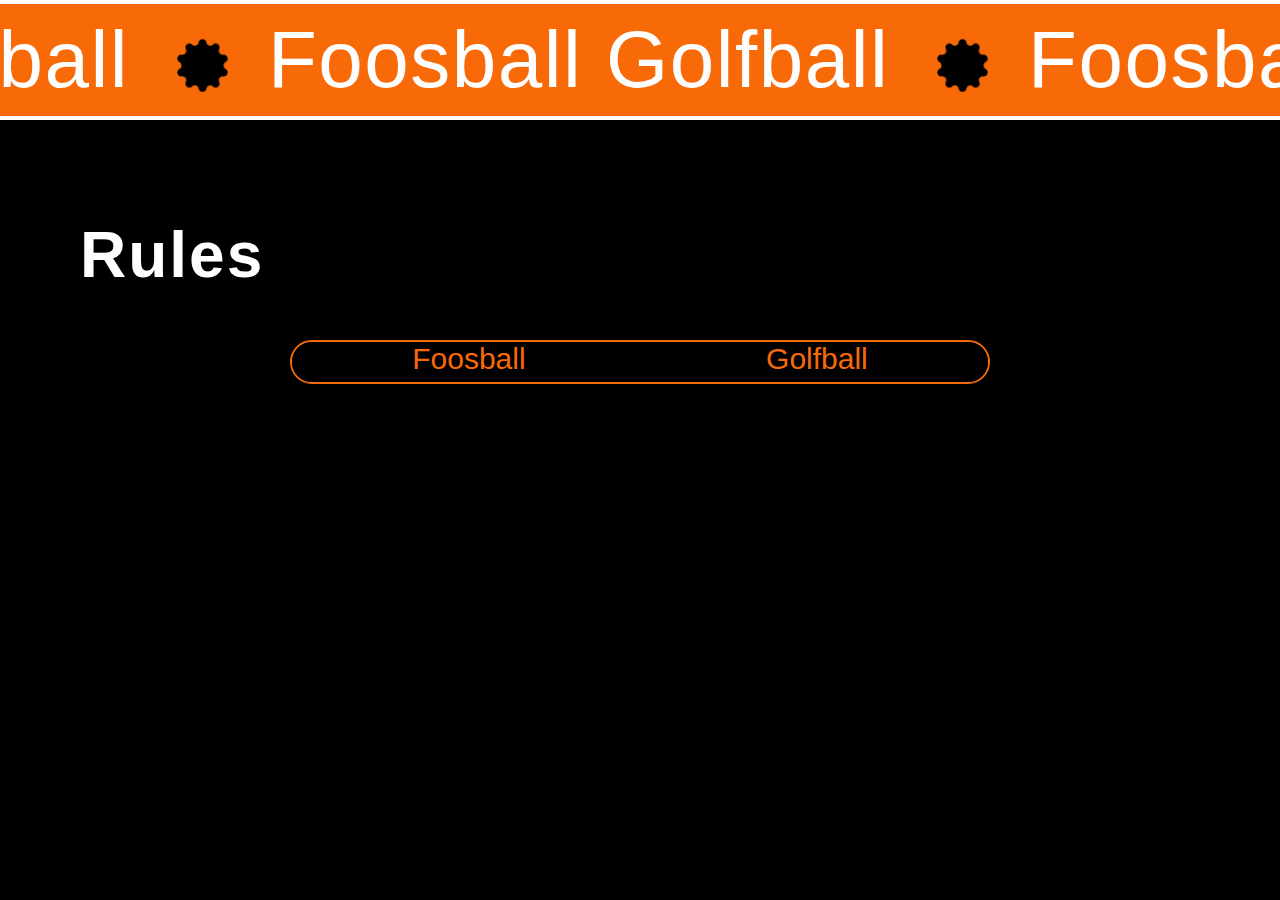
==== Anubhav/index.html @ b0604230 "first commit" ====
<!DOCTYPE html>
<html lang="en">

<head>
    <meta charset="UTF-8">
    <meta name="viewport" content="width=device-width, initial-scale=1.0">
    <title>Document</title>
    <link rel="stylesheet" href="style.css">
    <link href="https://api.fontshare.com/v2/css?f[]=clash-display@400,500,300&display=swap" rel="stylesheet">

<body>
    <section id="rules-section">
        <div class="marquee-container">
            <h1>Foosball Golfball <img src="star.png" alt="star"></h1>
            <h1>Foosball Golfball <img src="star.png" alt="star"></h1>
            <h1>Foosball Golfball <img src="star.png" alt="star"></h1>
            <h1>Foosball Golfball <img src="star.png" alt="star"></h1>
            <h1>Foosball Golfball <img src="star.png" alt="star"></h1>
        </div>
        <br>
        <div class="rules-container">
            <h1>Rules</h1>
            <div class="select-container">
                <input class="radio__input" type="radio" name="myRadio" value="Foosball" id="myRadio1"/>
                <label class="radio__label" for="myRadio1">Foosball</label>
                <input class="radio__input" type="radio" name="myRadio" value="Golfball" id="myRadio2"/>
                <label class="radio__label" for="myRadio2">Golfball</label>
            </div>
        </div>
    </section>
</body>

</html>
---- Anubhav/style.css ----
@import url('https://fonts.googleapis.com/css2?family=Poppins:wght@300;500;700;900&display=swap');

*{
    margin:0;
    box-sizing: border-box;
}
body{
    background-color: #000000;
}
.marquee-container h1{
    color:#FEFEFF;
    font-family: 'Clash Display', sans-serif;
    font-size: 5rem;
    font-weight:500;
    white-space: nowrap;
    padding:0;
    letter-spacing:1.5px;
    animation: move-rtl 7000ms linear infinite;

}
img{
    margin-left:1.5rem;
    margin-right:1.5rem;
    height: 53px;
    vertical-align: middle;
}
@keyframes move-rtl{
    0%{
        transform:translate(0);
    }
    100%{
        transform:translate(-100%);
    }
}
.marquee-container{
    display:flex;
    justify-content:center;
    background:#F76A07;
    align-items: center;
    padding:10px;
    overflow:hidden;
    gap:1rem;
    border-top:4px solid #FEFEFF;
    border-bottom:4px solid #FEFEFF;
}
/*Rules-Section*/
.rules-container{
    display:flex;
    flex-direction: column;
    justify-content: center;
    margin:80px;
    gap:3rem;
    column-gap: 20rem;
    overflow:hidden;
}
.rules-container h1{
    margin: left 42px;
    font-size:4rem;
    color:#FEFEFF;
    font-family:'Clash Display',sans-serif;
    font-weight:600;
    letter-spacing: 2px;
}
.select-container{
    align-self:center;
    display:flex;
    align-items: center;
    justify-content:center;
    width:700px;
    overflow: hidden;
    border-radius: 25px;
    border:2px solid #F76A07;
}
.radio__input{
    display: none;
}
.radio__label{
    margin:0;
    text-align: center;
    flex-grow:2;
    height:40px;
    vertical-align:bottom;
    font-size:30px;
    font-family: 'Clash Display',sans-serif;
    color:#FEFEFF;
    background-color:#000000 ;
    cursor:pointer;
    transition:background-color 0.01s;
}

.radio__input:checked + .radio__label{
    background:#F76A07;
}
.radio__input:not(:checked) + .radio__label{
    background: #000000;
    color:#F76A07;
}
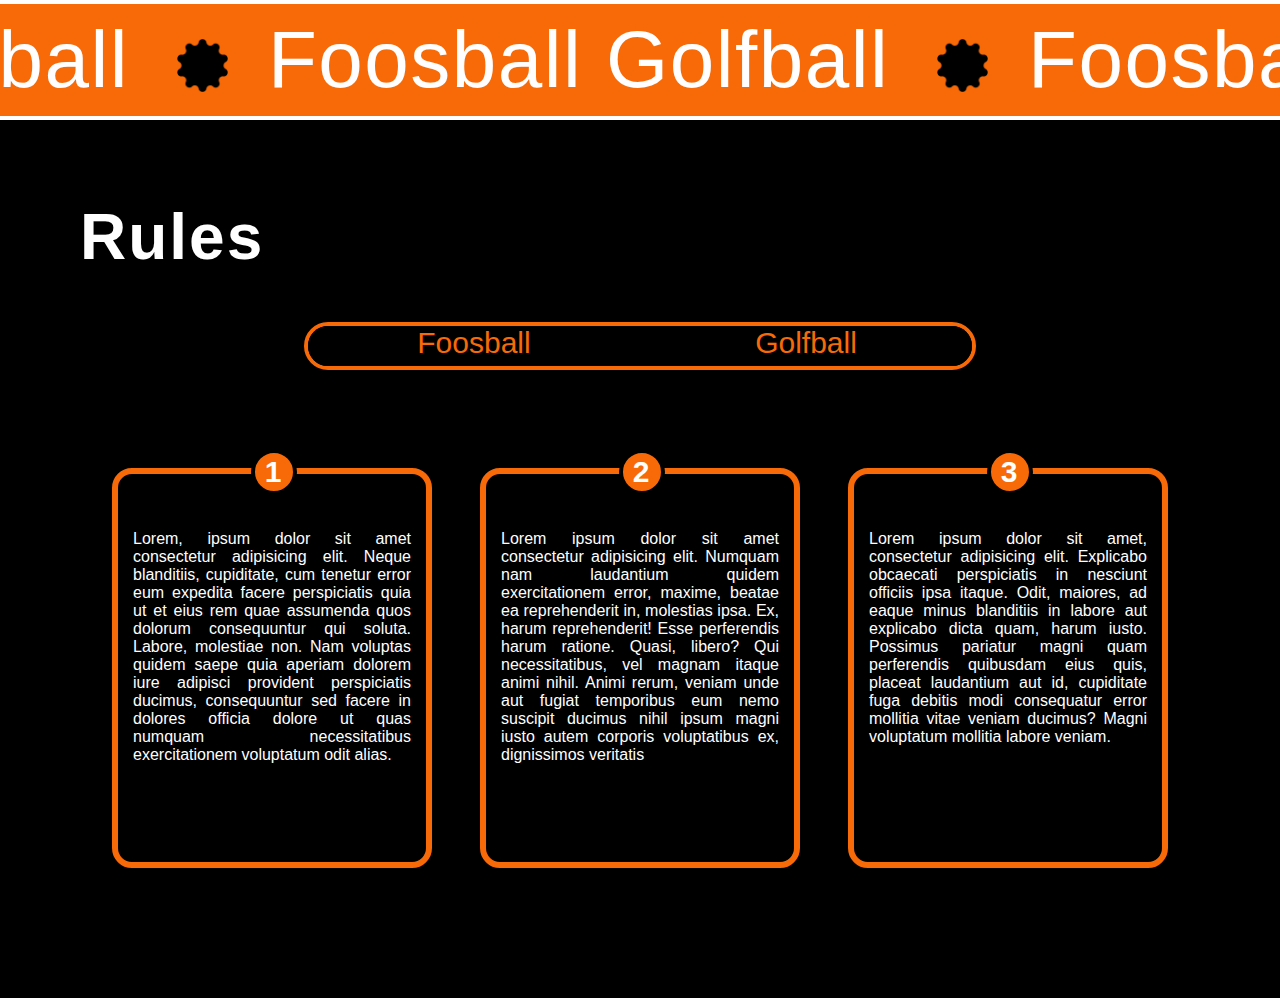
==== commit 21bc16a1: "rules_cards+ javascript+media_queies" ====
--- a/Anubhav/index.html
+++ b/Anubhav/index.html
@@ -4,10 +4,11 @@
 <head>
     <meta charset="UTF-8">
     <meta name="viewport" content="width=device-width, initial-scale=1.0">
-    <title>Document</title>
+    <title>Rules Section</title>
     <link rel="stylesheet" href="style.css">
+    <link rel="stylesheet" href="media.css">
     <link href="https://api.fontshare.com/v2/css?f[]=clash-display@400,500,300&display=swap" rel="stylesheet">
-
+    
 <body>
     <section id="rules-section">
         <div class="marquee-container">
@@ -17,17 +18,30 @@
             <h1>Foosball Golfball <img src="star.png" alt="star"></h1>
             <h1>Foosball Golfball <img src="star.png" alt="star"></h1>
         </div>
-        <br>
         <div class="rules-container">
             <h1>Rules</h1>
             <div class="select-container">
-                <input class="radio__input" type="radio" name="myRadio" value="Foosball" id="myRadio1"/>
+                <input onclick="change_back()" class="radio__input" type="radio" name="myRadio" value="Foosball" id="myRadio1"/>
                 <label class="radio__label" for="myRadio1">Foosball</label>
-                <input class="radio__input" type="radio" name="myRadio" value="Golfball" id="myRadio2"/>
+                <input onclick="change_text()" class="radio__input" type="radio" name="myRadio" value="Golfball" id="myRadio2"/>
                 <label class="radio__label" for="myRadio2">Golfball</label>
+            </div>
+            <div class="numbered-container">
+                <div class="container-1"><div class="circle-1">
+                    <h1>1</h1>
+                </div><p id="p-1">Lorem, ipsum dolor sit amet consectetur adipisicing elit. Neque blanditiis, cupiditate, cum tenetur error eum expedita facere perspiciatis quia ut et eius rem quae assumenda quos dolorum consequuntur qui soluta.
+                Labore, molestiae non. Nam voluptas quidem saepe quia aperiam dolorem iure adipisci provident perspiciatis ducimus, consequuntur sed facere in dolores officia dolore ut quas numquam necessitatibus exercitationem voluptatum odit alias.</p></div>
+                <div class="container-2"><div class="circle-2">
+                    <h1>2</h1></div><p id="p-2">Lorem ipsum dolor sit amet consectetur adipisicing elit. Numquam nam laudantium quidem exercitationem error, maxime, beatae ea reprehenderit in, molestias ipsa. Ex, harum reprehenderit! Esse perferendis harum ratione. Quasi, libero?
+                    Qui necessitatibus, vel magnam itaque animi nihil. Animi rerum, veniam unde aut fugiat temporibus eum nemo suscipit ducimus nihil ipsum magni iusto autem corporis voluptatibus ex, dignissimos veritatis
+                    </p></div>
+                <div class="container-3"><div class="circle-3">
+                    <h1>3</h1>
+                </div><p id="p-3">Lorem ipsum dolor sit amet, consectetur adipisicing elit. Explicabo obcaecati perspiciatis in nesciunt officiis ipsa itaque. Odit, maiores, ad eaque minus blanditiis in labore aut explicabo dicta quam, harum iusto.
+                Possimus pariatur magni quam perferendis quibusdam eius quis, placeat laudantium aut id, cupiditate fuga debitis modi consequatur error mollitia vitae veniam ducimus? Magni voluptatum mollitia labore veniam.</p></div>
             </div>
         </div>
     </section>
+    <script src="app.js"></script>
 </body>
-
 </html>--- a/Anubhav/style.css
+++ b/Anubhav/style.css
@@ -51,7 +51,6 @@
     margin:80px;
     gap:3rem;
     column-gap: 20rem;
-    overflow:hidden;
 }
 .rules-container h1{
     margin: left 42px;
@@ -66,10 +65,10 @@
     display:flex;
     align-items: center;
     justify-content:center;
-    width:700px;
+    width:500px;
     overflow: hidden;
     border-radius: 25px;
-    border:2px solid #F76A07;
+    border:4px solid #F76A07;
 }
 .radio__input{
     display: none;
@@ -79,6 +78,7 @@
     text-align: center;
     flex-grow:2;
     height:40px;
+    width:450px;
     vertical-align:bottom;
     font-size:30px;
     font-family: 'Clash Display',sans-serif;
@@ -95,3 +95,52 @@
     background: #000000;
     color:#F76A07;
 }
+/*the rules*/
+.numbered-container{
+    display:flex;
+    min-height:500px;
+    background:#000000;
+    justify-content: center;
+    align-items:center;
+    overflow:visible;
+    flex-wrap: wrap;
+    gap:3rem;
+    
+}
+.container-1 p,.container-2 p,.container-3 p{
+    margin-top:20px;
+    padding:15px;
+    font-family: 'Clash Display',sans-serif;
+    font-size:1rem;
+    text-align: justify;
+    text-justify:inter-word;
+    color:#FEFEFF;
+}
+.container-1,.container-2,.container-3{
+    display:flex;
+    flex-direction: column;
+    height:400px;
+    width:320px;
+    flex-wrap: wrap;
+    position:relative;
+    border:6px solid #F76A07;
+    border-radius:20px;
+}
+.circle-1,.circle-2,.circle-3{
+    display:flex;
+    justify-content:center;
+    align-items:center;
+    background:#F76A07;
+    height: 46px;
+    width:46px;
+    border-radius:50px;
+    position:relative;
+    border:4px solid #000000;
+    margin-top:-25px;
+    margin-left:133px;
+}
+.circle-1 h1,.circle-2 h1,.circle-3 h1{
+    font-size: 30px;
+    font-weight:600;
+    font-family: 'Clash Display', sans-serif;
+}--- a/Anubhav/media.css
+++ b/Anubhav/media.css
@@ -0,0 +1,24 @@
+@media (min-width:900px) {
+    .select-container{
+        width:60%;
+    }
+}
+@media (max-width:500px){
+    .select-container{
+        width:60%;
+        height:40%;
+    }
+    .radio__label{
+        font-size:17px;
+    }
+    .rules-container h1{
+        align-self: center;
+    }
+    .circle-1,.circle-2,.circle-3{
+        height: 46px;
+        width:46px;
+        position:relative;
+        border:4px solid #000000;
+        margin-right:120px;
+    }
+}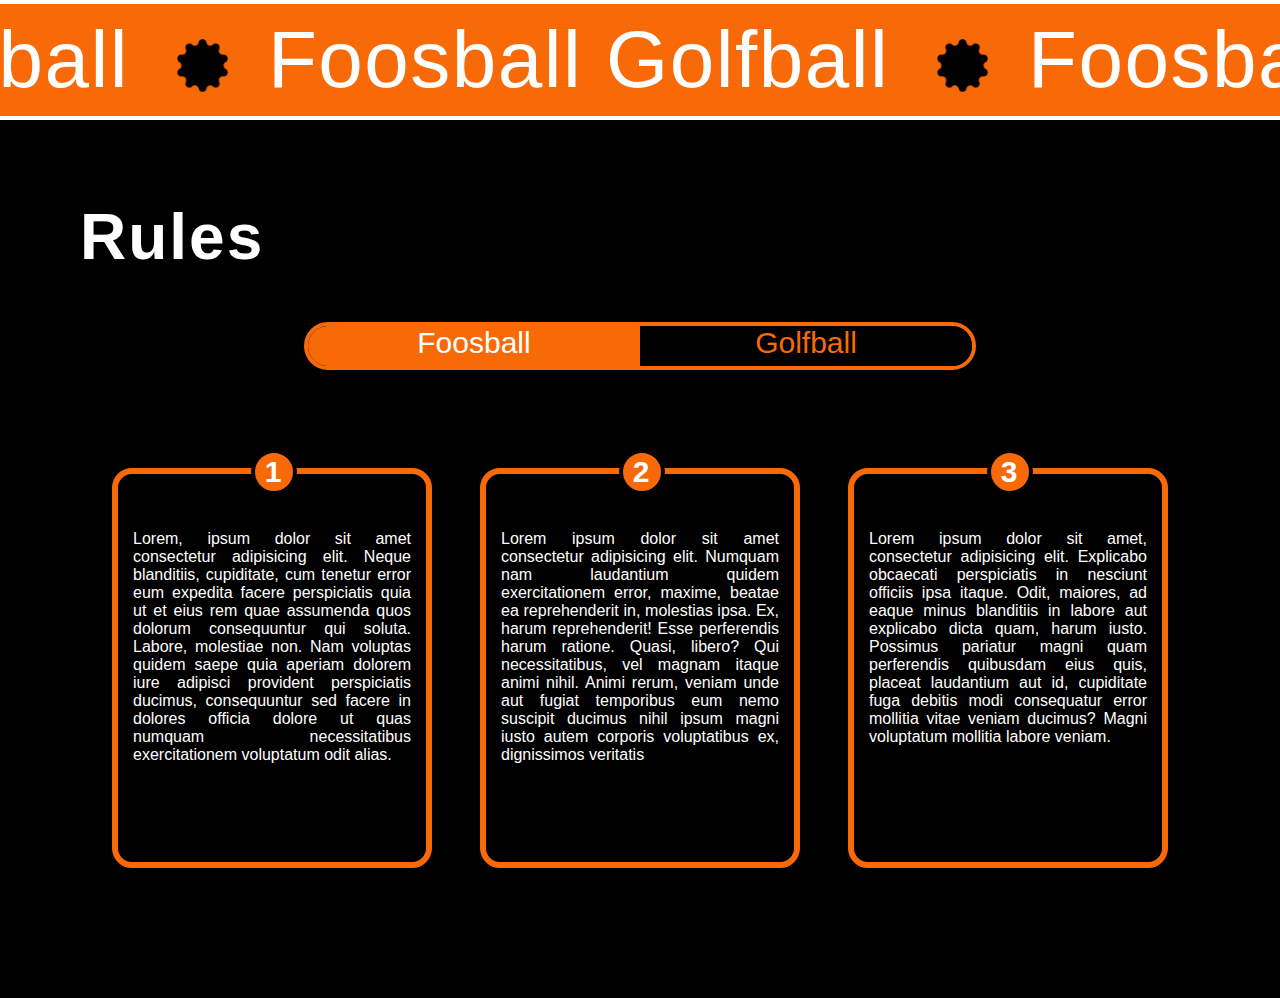
==== commit 9d643cc9: "onload foosball is orange" ====
--- a/Anubhav/index.html
+++ b/Anubhav/index.html
@@ -21,10 +21,10 @@
         <div class="rules-container">
             <h1>Rules</h1>
             <div class="select-container">
-                <input onclick="change_back()" class="radio__input" type="radio" name="myRadio" value="Foosball" id="myRadio1"/>
-                <label class="radio__label" for="myRadio1">Foosball</label>
+                <input onclick="change_back()" class="radio__input" type="radio" name="myRadio" value="Foosball" id="myRadio1" checked/>
+                <label class="radio__label" for="myRadio1" id="label1">Foosball</label>
                 <input onclick="change_text()" class="radio__input" type="radio" name="myRadio" value="Golfball" id="myRadio2"/>
-                <label class="radio__label" for="myRadio2">Golfball</label>
+                <label class="radio__label" for="myRadio2" id="label2">Golfball</label>
             </div>
             <div class="numbered-container">
                 <div class="container-1"><div class="circle-1">
--- a/Anubhav/style.css
+++ b/Anubhav/style.css
@@ -87,8 +87,7 @@
     cursor:pointer;
     transition:background-color 0.01s;
 }
-
-.radio__input:checked + .radio__label{
+.radio__input:checked+ .radio__label{
     background:#F76A07;
 }
 .radio__input:not(:checked) + .radio__label{
